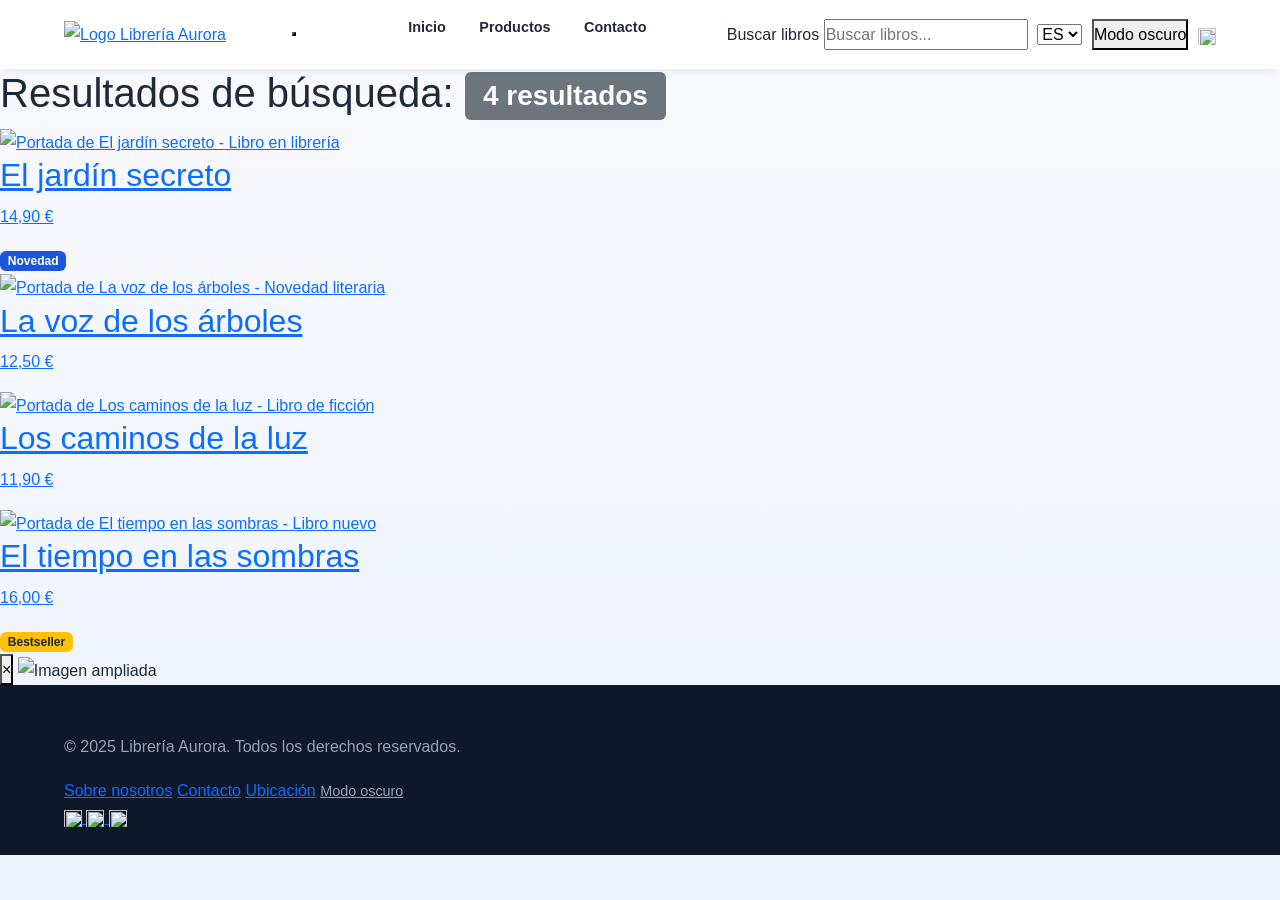
==== busqueda.html @ 9cc9b11a "Añadidos los archivos del sitio web" ====
<!DOCTYPE html>
<html lang="es">
<head>
  <meta charset="UTF-8" />
  <meta name="viewport" content="width=device-width, initial-scale=1.0" />
  <meta name="description" content="Resultados de búsqueda de libros en Librería Aurora. Encuentra novedades literarias y clásicos en Madrid." />
  <meta name="robots" content="index, follow" />
  <meta name="keywords" content="buscar libros, novedades literarias, librería Madrid, catálogo libros" />
  <title>Resultados de búsqueda - Librería Aurora</title>
  <link rel="canonical" href="https://libreriaaurora.es/busqueda.html" />
  <link rel="icon" type="image/svg+xml" href="img/favicon.svg" />

  <link rel="preconnect" href="https://fonts.googleapis.com" />
  <link rel="preconnect" href="https://fonts.gstatic.com" crossorigin />
  <link href="https://fonts.googleapis.com/css2?family=Poppins:wght@300;400;500;600;700&display=swap" rel="stylesheet" />

  <!-- Bootstrap 5 CSS (Tarea 1, Act 3) -->
  <link href="https://cdn.jsdelivr.net/npm/bootstrap@5.3.3/dist/css/bootstrap.min.css" rel="stylesheet" />

  <link rel="stylesheet" href="css/estilos.css" />
  <link rel="stylesheet" href="css/animaciones-logo.css" />
</head>
<body>
  <div id="ariaAnnouncer" aria-live="polite" aria-atomic="true" class="sr-only"></div>
  <a href="#main-content" class="skip-link">Saltar al contenido principal</a>

  <!-- Header -->
  <header class="site-header" role="banner">
    <div class="container header-content">
      <a href="index.html" aria-label="Librería Aurora - Inicio">
        <img src="img/logo_claro.svg" alt="Logo Librería Aurora" class="logo" />
      </a>
      <!-- Botón hamburguesa móvil (Act 5) -->
      <button id="menuToggle" class="menu-toggle" type="button" aria-label="Abrir menú de navegación" aria-expanded="false" aria-controls="mainNav">
        <span class="hamburger-line"></span>
        <span class="hamburger-line"></span>
        <span class="hamburger-line"></span>
      </button>
      <nav id="mainNav" class="main-nav" role="navigation" aria-label="Navegación principal">
        <ul>
          <li><a href="index.html">Inicio</a></li>
          <li><a href="producto.html">Productos</a></li>
          <li><a href="contacto.html">Contacto</a></li>
        </ul>
      </nav>
      <div class="header-actions">
        <form action="busqueda.html" method="get" class="buscador" role="search" aria-label="Buscar libros">
          <label for="searchInput" class="sr-only">Buscar libros</label>
          <input id="searchInput" type="search" name="q" placeholder="Buscar libros..." aria-label="Buscar libros" />
        </form>
        <select aria-label="Seleccionar idioma">
          <option value="es" selected>ES</option>
          <option value="en">EN</option>
        </select>
        <button id="themeToggle" class="theme-toggle" type="button" aria-label="Cambiar tema claro/oscuro">Modo oscuro</button>
        <a href="carrito.html" class="cart-btn" aria-label="Ir al carrito de compras">
          <img src="img/carrito.svg" alt="" width="18" height="18" aria-hidden="true" />
        </a>
      </div>
    </div>
  </header>

  <!-- Contenido principal -->
  <main id="main-content" role="main" class="busqueda">
    <h1>Resultados de búsqueda: <span class="badge bg-secondary" style="font-size: 0.7em; vertical-align: middle;">4 resultados</span></h1>

    <!-- Flexbox para las tarjetas (Tarea 1, Act 2 - 2 resultados por fila en sobremesa, 1 en móvil) -->
    <div class="resultados stagger-fade" role="list" aria-label="Lista de libros encontrados">
      <article class="tarjeta scroll-animate" role="listitem">
        <a href="producto.html" aria-label="Ver ficha de El jardín secreto">
          <img src="https://editorialverbum.es/wp-content/uploads/2020/12/El-jardin-secreto.jpg"
               alt="Portada de El jardín secreto - Libro en librería"
               data-lightbox="https://editorialverbum.es/wp-content/uploads/2020/12/El-jardin-secreto.jpg"
               loading="lazy" width="300" height="430" />
          <h2>El jardín secreto</h2>
          <p>14,90 &euro;</p>
          <!-- Bootstrap badge (Tarea 1, Act 3) -->
          <span class="badge" style="background-color: var(--primary); font-size: 0.75rem;">Novedad</span>
        </a>
      </article>

      <article class="tarjeta scroll-animate" role="listitem">
        <a href="producto.html" aria-label="Ver ficha de La voz de los árboles">
          <img src="https://www.udllibros.com/imagenes/9788418/978841853807.JPG?version=79557"
               alt="Portada de La voz de los árboles - Novedad literaria"
               data-lightbox="https://www.udllibros.com/imagenes/9788418/978841853807.JPG?version=79557"
               loading="lazy" width="300" height="430" />
          <h2>La voz de los árboles</h2>
          <p>12,50 &euro;</p>
        </a>
      </article>

      <article class="tarjeta scroll-animate" role="listitem">
        <a href="producto.html" aria-label="Ver ficha de Los caminos de la luz">
          <img src="https://m.media-amazon.com/images/S/compressed.photo.goodreads.com/books/1683896858i/153231338.jpg"
               alt="Portada de Los caminos de la luz - Libro de ficción"
               data-lightbox="https://m.media-amazon.com/images/S/compressed.photo.goodreads.com/books/1683896858i/153231338.jpg"
               loading="lazy" width="300" height="430" />
          <h2>Los caminos de la luz</h2>
          <p>11,90 &euro;</p>
        </a>
      </article>

      <article class="tarjeta scroll-animate" role="listitem">
        <a href="producto.html" aria-label="Ver ficha de El tiempo en las sombras">
          <img src="https://cdn.shopify.com/s/files/1/1161/3498/files/9781702264211.jpg?v=1703730470&width=1200&crop=center"
               alt="Portada de El tiempo en las sombras - Libro nuevo"
               data-lightbox="https://cdn.shopify.com/s/files/1/1161/3498/files/9781702264211.jpg?v=1703730470&width=1200&crop=center"
               loading="lazy" width="300" height="430" />
          <h2>El tiempo en las sombras</h2>
          <p>16,00 &euro;</p>
          <span class="badge bg-warning text-dark" style="font-size: 0.75rem;">Bestseller</span>
        </a>
      </article>
    </div>
  </main>

  <!-- Lightbox Modal + Focus trap (Act 5) -->
  <div id="lightbox" class="lightbox-overlay" role="dialog" aria-modal="true" aria-label="Visor de imagen ampliada">
    <button class="lightbox-close" aria-label="Cerrar visor de imagen">&times;</button>
    <img src="" alt="Imagen ampliada" tabindex="0" />
  </div>

  <!-- Footer -->
  <footer class="site-footer" role="contentinfo">
    <div class="container footer-content">
      <p>&copy; 2025 Librería Aurora. Todos los derechos reservados.</p>
      <nav class="footer-links" aria-label="Enlaces del pie de página">
        <a href="informacion.html">Sobre nosotros</a>
        <a href="contacto.html">Contacto</a>
        <a href="informacion.html#mapa">Ubicación</a>
        <button id="themeToggleFooter" class="theme-toggle" type="button" style="background:none;border:none;cursor:pointer;font-family:var(--font-main);color:var(--text-color);text-decoration:underline;font-size:0.9rem;">Modo oscuro</button>
      </nav>
      <div class="socials" aria-label="Redes sociales">
        <a href="https://facebook.com" target="_blank" rel="noopener noreferrer" aria-label="Facebook de Librería Aurora">
          <img src="img/facebook.svg" alt="" width="18" height="18" aria-hidden="true" />
        </a>
        <a href="https://instagram.com" target="_blank" rel="noopener noreferrer" aria-label="Instagram de Librería Aurora">
          <img src="img/instagram.svg" alt="" width="18" height="18" aria-hidden="true" />
        </a>
        <a href="https://twitter.com" target="_blank" rel="noopener noreferrer" aria-label="X (Twitter) de Librería Aurora">
          <img src="img/twitter.svg" alt="" width="18" height="18" aria-hidden="true" />
        </a>
      </div>
    </div>
  </footer>

  <script src="js/main.js"></script>
</body>
</html>
---- css/estilos.css ----
/* =============================================
   LicenciaPro - css/estilos.css
   ============================================= */
:root {
  --primary:    #1a56db;
  --primary-dk: #1239a5;
  --secondary:  #4a90d9;
  --accent:     #f0f5ff;
  --success:    #0e9f6e;
  --text:       #1f2937;
  --muted:      #6b7280;
  --white:      #ffffff;
  --border:     #e2e8f0;
  --max-w:      1200px;
  --sp:         1.5rem;
  --font:       'Segoe UI', Arial, sans-serif;
  --radius:     10px;
}
*, *::before, *::after { margin:0; padding:0; box-sizing:border-box; }
body { font-family:var(--font); color:var(--text); line-height:1.7; background:linear-gradient(to bottom,#f8faff,#eef2fb) fixed; }
/* Skip link */
.skip-link { position:absolute; left:-9999px; top:0; background:var(--primary); color:#fff; padding:.5rem 1.2rem; border-radius:0 0 8px 0; font-weight:700; z-index:9999; text-decoration:none; }
.skip-link:focus { left:0; }
/* Container */
.container { max-width:var(--max-w); margin:0 auto; padding:0 var(--sp); }
/* ── Header ── */
.site-header { background:var(--white); padding:.8rem 0; box-shadow:0 2px 10px rgba(26,86,219,.10); position:sticky; top:0; z-index:100; }
.header-content { display:flex; justify-content:space-between; align-items:center; flex-wrap:wrap; gap:.8rem; }
.logo-area { display:flex; align-items:center; gap:.6rem; text-decoration:none; }
.logo-icon { width:42px; height:42px; background:var(--primary); border-radius:10px; display:flex; align-items:center; justify-content:center; color:#fff; font-size:1.4rem; font-weight:900; }
.logo-text { font-size:1.35rem; font-weight:800; color:var(--primary); letter-spacing:-.5px; }
.logo-text span { color:var(--text); }
.main-nav ul { list-style:none; display:flex; gap:.3rem; }
.main-nav a { text-decoration:none; color:var(--text); font-weight:600; font-size:.9rem; padding:.45rem .9rem; border-radius:6px; transition:background .2s,color .2s; }
.main-nav a:hover, .main-nav a[aria-current="page"] { background:var(--accent); color:var(--primary); }
.main-nav a[aria-current="page"] { font-weight:700; }
.header-actions { display:flex; align-items:center; gap:.6rem; }
.btn-header { background:var(--primary); color:#fff; border:none; padding:.5rem 1.1rem; border-radius:6px; cursor:pointer; font-weight:600; font-size:.85rem; text-decoration:none; transition:background .2s; display:inline-block; }
.btn-header:hover { background:var(--primary-dk); }
/* ── Breadcrumb ── */
.breadcrumb { background:#f0f4ff; padding:.55rem 0; font-size:.82rem; border-bottom:1px solid var(--border); }
.breadcrumb ol { list-style:none; display:flex; gap:.4rem; align-items:center; flex-wrap:wrap; }
.breadcrumb li+li::before { content:"›"; color:var(--muted); margin-right:.4rem; }
.breadcrumb a { color:var(--primary); text-decoration:none; }
.breadcrumb a:hover { text-decoration:underline; }
.breadcrumb [aria-current] { color:var(--muted); }
/* ── Hero ── */
.hero { background:linear-gradient(135deg,#0f2b7a 0%,#1a56db 60%,#4a90d9 100%); color:#fff; padding:5rem 1.5rem 4rem; text-align:center; position:relative; overflow:hidden; }
.hero-content { position:relative; max-width:750px; margin:0 auto; }
.hero-badge { display:inline-block; background:rgba(255,255,255,.15); border:1px solid rgba(255,255,255,.3); border-radius:20px; padding:.3rem 1rem; font-size:.8rem; font-weight:600; margin-bottom:1.2rem; letter-spacing:.5px; }
.hero h1 { font-size:clamp(2rem,4.5vw,3.2rem); font-weight:800; line-height:1.2; margin-bottom:1.2rem; }
.hero p  { font-size:clamp(1rem,2vw,1.2rem); opacity:.88; margin-bottom:2rem; max-width:600px; margin-inline:auto; }
.hero-btns { display:flex; gap:1rem; justify-content:center; flex-wrap:wrap; }
.btn-cta { background:var(--white); color:var(--primary); padding:.85rem 2rem; border-radius:8px; text-decoration:none; font-weight:700; font-size:.95rem; transition:all .2s; display:inline-block; }
.btn-cta:hover { background:#e8eeff; transform:translateY(-2px); }
.btn-cta-outline { background:transparent; border:2px solid rgba(255,255,255,.6); color:#fff; padding:.85rem 2rem; border-radius:8px; text-decoration:none; font-weight:600; font-size:.95rem; transition:all .2s; display:inline-block; }
.btn-cta-outline:hover { border-color:#fff; background:rgba(255,255,255,.1); }
/* ── Logos strip ── */
.logos-strip { background:var(--white); padding:1.8rem 0; border-bottom:1px solid var(--border); }
.logos-strip .container { display:flex; align-items:center; gap:2.5rem; flex-wrap:wrap; justify-content:center; }
.strip-label { font-size:.8rem; color:var(--muted); font-weight:600; text-transform:uppercase; letter-spacing:1px; }
.vendor-logo { font-weight:800; font-size:1rem; color:#9ca3af; }
/* ── Section ── */
.section { padding:4rem 1rem; }
.section-alt { background:var(--white); }
.section-header { text-align:center; margin-bottom:2.5rem; }
.section-header .tag { display:inline-block; color:var(--primary); font-weight:700; font-size:.8rem; text-transform:uppercase; letter-spacing:1px; margin-bottom:.5rem; }
.section-header h2 { font-size:clamp(1.5rem,3vw,2.2rem); font-weight:800; margin-bottom:.5rem; }
.section-header p  { color:var(--muted); max-width:540px; margin:0 auto; }
/* ── Software cards ── */
.software-grid { display:grid; grid-template-columns:repeat(auto-fit,minmax(260px,1fr)); gap:1.5rem; }
.software-card { background:var(--white); border-radius:var(--radius); border:1px solid var(--border); overflow:hidden; transition:transform .25s,box-shadow .25s; text-decoration:none; color:inherit; display:block; }
.software-card:hover { transform:translateY(-5px); box-shadow:0 8px 24px rgba(26,86,219,.12); border-color:var(--secondary); }
.software-card .card-img { width:100%; height:140px; object-fit:cover; display:block; }
.software-card .card-body { padding:1.2rem; }
.card-vendor-logo { width:46px; height:46px; border-radius:9px; display:flex; align-items:center; justify-content:center; font-weight:900; font-size:1.1rem; color:#fff; margin-bottom:.8rem; }
.software-card h3 { font-size:1rem; font-weight:700; margin-bottom:.35rem; }
.software-card p  { font-size:.87rem; color:var(--muted); margin-bottom:.8rem; }
.card-savings { display:inline-block; background:#ecfdf5; color:var(--success); font-size:.78rem; font-weight:700; padding:.2rem .7rem; border-radius:20px; }
/* ── Highlight ── */
.highlight { background:linear-gradient(90deg,var(--primary-dk),var(--primary)); color:#fff; text-align:center; padding:2rem 1rem; font-size:clamp(1rem,2vw,1.2rem); font-weight:500; }
.highlight a { color:#fff; font-weight:700; }
/* ── Beneficios ── */
.beneficios-grid { display:grid; grid-template-columns:repeat(auto-fit,minmax(220px,1fr)); gap:1.5rem; }
.beneficio { background:var(--white); border-radius:var(--radius); border:1px solid var(--border); padding:1.5rem; text-align:center; }
.beneficio img { font-size: 2.2rem; margin-bottom: 0.8rem; display: block; width: 50px; height: auto; margin: 0 auto; }
.beneficio h3 { font-size:1rem; font-weight:700; margin-bottom:.4rem; }
.beneficio p  { font-size:.88rem; color:var(--muted); }
/* ── Empresa ── */
.empresa-intro { display:grid; grid-template-columns:1fr 1fr; gap:3rem; align-items:center; padding:3rem 0; }
.empresa-img   { width:100%; height:300px; object-fit:cover; border-radius:var(--radius); box-shadow:0 8px 30px rgba(0,0,0,.12); }
.empresa-intro h2  { font-size:1.7rem; font-weight:800; margin-bottom:1rem; color:var(--primary); }
.empresa-intro p   { color:var(--muted); margin-bottom:.8rem; }
.tag-inline { color:var(--primary); font-weight:700; font-size:.8rem; text-transform:uppercase; letter-spacing:1px; display:block; margin-bottom:.4rem; }
/* Stats */
.stats-grid { display:grid; grid-template-columns:repeat(auto-fit,minmax(160px,1fr)); gap:1.5rem; background:var(--accent); padding:3rem 1.5rem; border-radius:var(--radius); margin:2rem 0; }
.stat { text-align:center; }
.stat .num { font-size:2.2rem; font-weight:900; color:var(--primary); }
.stat .lbl { font-size:.88rem; color:var(--muted); font-weight:600; }
/* Equipo */
.equipo-grid { display:grid; grid-template-columns:repeat(auto-fit,minmax(200px,1fr)); gap:1.5rem; }
.equipo-card { background:var(--white); border-radius:var(--radius); border:1px solid var(--border); padding:1.5rem; text-align:center; }
.equipo-card img  { width:72px; height:72px; border-radius:50%; object-fit:cover; margin:0 auto .8rem; display:block; border:3px solid var(--accent); }
.equipo-card h3   { font-weight:700; margin-bottom:.2rem; }
.equipo-card .rol { font-size:.78rem; color:var(--primary); font-weight:600; margin-bottom:.3rem; }
.equipo-card p    { font-size:.85rem; color:var(--muted); }
/* Partners */
.partners-logos { display:flex; flex-wrap:wrap; justify-content:center; gap:1.5rem; margin-top:1.5rem; }
.partner-badge { background:var(--white); border:1.5px solid var(--border); border-radius:10px; padding:.7rem 1.5rem; font-weight:800; font-size:.95rem; color:var(--muted); transition:all .2s; }
.partner-badge:hover { border-color:var(--primary); color:var(--primary); }
/* ── Page hero ── */
.page-hero { background:linear-gradient(135deg,#0f2b7a,#1a56db); color:#fff; padding:3.5rem 1.5rem; text-align:center; }
.page-hero h1 { font-size:clamp(1.8rem,3.5vw,2.6rem); font-weight:800; margin-bottom:.5rem; }
.page-hero p  { opacity:.85; font-size:1.05rem; max-width:560px; margin:.5rem auto 0; }
.page-banner  { width:100%; height:220px; object-fit:cover; display:block; }
/* ── Vendor hero ── */
.vendor-hero { color:#fff; padding:3.5rem 1.5rem; text-align:center; }
.vendor-name { font-size:.85rem; font-weight:600; opacity:.8; margin-bottom:.4rem; }
.vendor-hero h1 { font-size:clamp(1.8rem,3.5vw,2.6rem); font-weight:800; margin:.5rem 0; }
.vendor-hero p  { opacity:.85; max-width:580px; margin:.5rem auto 1.5rem; }
.vendor-img     { width:100%; max-height:280px; object-fit:cover; display:block; }
/* ── Licencias ── */
.licencias-grid { display:grid; grid-template-columns:repeat(auto-fit,minmax(280px,1fr)); gap:1.5rem; }
.licencia-card  { background:var(--white); border-radius:var(--radius); border:1px solid var(--border); overflow:hidden; transition:box-shadow .25s; }
.licencia-card:hover { box-shadow:0 8px 24px rgba(26,86,219,.12); }
.licencia-card-header { padding:1.2rem 1.5rem; color:#fff; font-weight:700; font-size:1.05rem; }
.licencia-card-body   { padding:1.5rem; }
.licencia-card-body ul { list-style:none; margin-bottom:1.2rem; }
.licencia-card-body li { font-size:.88rem; color:var(--muted); padding:.2rem 0; }
.licencia-card-body li::before { content:'✓ '; color:var(--success); font-weight:700; }
.precio-bloque  { display:flex; align-items:baseline; gap:.5rem; margin-bottom:.3rem; }
.precio-nuestro { font-size:1.6rem; font-weight:900; color:var(--primary); }
.precio-oficial { font-size:.9rem; color:var(--muted); text-decoration:line-through; }
.ahorro-badge   { font-size:.78rem; font-weight:700; color:var(--success); background:#ecfdf5; padding:.15rem .5rem; border-radius:12px; }
.precio-periodo { font-size:.8rem; color:var(--muted); }
.btn-licencia   { display:block; text-align:center; background:var(--primary); color:#fff; padding:.75rem; border-radius:8px; text-decoration:none; font-weight:700; font-size:.9rem; margin-top:1rem; transition:background .2s; }
.btn-licencia:hover { background:var(--primary-dk); }
/* ── Testimonios ── */
.testimonios-grid { display:grid; grid-template-columns:repeat(auto-fit,minmax(260px,1fr)); gap:1.5rem; }
.testimonio { background:var(--white); border-radius:var(--radius); padding:1.5rem; border-left:4px solid var(--primary); }
.testimonio blockquote { font-style:italic; color:var(--muted); font-size:.92rem; margin-bottom:1rem; }
.testimonio cite { font-weight:700; font-size:.85rem; }
/* ── Contacto ── */
.contacto-grid { display:grid; grid-template-columns:1fr 1.3fr; gap:3rem; align-items:start; padding:3rem 0; }
.contacto-info h2 { font-size:1.5rem; font-weight:800; margin-bottom:1rem; color:var(--primary); }
.contacto-info > p { color:var(--muted); margin-bottom:1.5rem; }
.dato { display:flex; align-items:flex-start; gap:.8rem; margin-bottom:1rem; }
.dato .icon { width:36px; height:36px; background:var(--accent); border-radius:8px; display:flex; align-items:center; justify-content:center; font-size:1rem; flex-shrink:0; }
.dato strong { display:block; font-size:.85rem; margin-bottom:.1rem; }
.dato span   { font-size:.9rem; color:var(--muted); }
.mapa-img { width:100%; height:200px; object-fit:cover; border-radius:var(--radius); box-shadow:0 2px 8px rgba(0,0,0,.15); margin-top:1.5rem; }
.form-card { background:var(--white); border-radius:var(--radius); border:1px solid var(--border); padding:2rem; box-shadow:0 4px 20px rgba(26,86,219,.07); }
.form-card h3 { font-size:1.2rem; font-weight:700; margin-bottom:1.2rem; }
.form-group { margin-bottom:1rem; }
.form-group label { display:block; font-size:.85rem; font-weight:600; margin-bottom:.3rem; }
.form-group input,.form-group select,.form-group textarea { width:100%; padding:.65rem .9rem; border:1.5px solid #d1d5db; border-radius:8px; font-family:var(--font); font-size:.9rem; transition:border-color .2s; background:#fff; }
.form-group input:focus,.form-group select:focus,.form-group textarea:focus { outline:none; border-color:var(--primary); box-shadow:0 0 0 3px rgba(26,86,219,.12); }
.form-group textarea { resize:vertical; min-height:110px; }
.btn-submit { width:100%; background:var(--primary); color:#fff; border:none; padding:.85rem; border-radius:8px; font-weight:700; font-size:1rem; cursor:pointer; transition:background .2s; }
.btn-submit:hover { background:var(--primary-dk); }
/* ── FAQ ── */
.faq-list { display:flex; flex-direction:column; gap:.8rem; }
.faq-item { background:var(--white); border:1px solid var(--border); border-radius:var(--radius); overflow:hidden; }
.faq-q    { padding:1rem 1.2rem; font-weight:700; font-size:.95rem; display:flex; justify-content:space-between; align-items:center; cursor:pointer; }
.faq-a    { padding:0 1.2rem 1rem; color:var(--muted); font-size:.9rem; line-height:1.6; }
/* ── Footer ── */
.site-footer { background:#0f172a; color:#94a3b8; padding:3rem 0 1.5rem; }
.footer-grid { display:grid; grid-template-columns:2fr 1fr 1fr 1fr; gap:2rem; margin-bottom:2.5rem; }
.footer-brand p { font-size:.85rem; margin-top:.6rem; line-height:1.6; }
.footer-col h4  { color:#fff; font-size:.9rem; font-weight:700; margin-bottom:1rem; }
.footer-col ul  { list-style:none; }
.footer-col li  { margin-bottom:.5rem; }
.footer-col a   { color:#94a3b8; text-decoration:none; font-size:.85rem; transition:color .2s; }
.footer-col a:hover { color:#fff; }
.footer-bottom { border-top:1px solid #1e293b; padding-top:1.5rem; display:flex; justify-content:space-between; align-items:center; font-size:.82rem; flex-wrap:wrap; gap:.5rem; }
/* ── Responsive ── */
@media (max-width:900px) { .footer-grid{grid-template-columns:1fr 1fr;} .empresa-intro{grid-template-columns:1fr;} .contacto-grid{grid-template-columns:1fr;} }
@media (max-width:600px) { .header-content{flex-direction:column;} .footer-grid{grid-template-columns:1fr;} .main-nav ul{flex-wrap:wrap;justify-content:center;} }
/* ── Dark mode ── */
@media (prefers-color-scheme:dark) {
  :root { --primary:#60a5fa; --primary-dk:#3b82f6; --accent:#1e2a45; --text:#e2e8f0; --muted:#94a3b8; --white:#1e293b; --border:#2d3748; }
  body { background:linear-gradient(to bottom,#0f172a,#1e293b); }
  .site-header { background:#1e293b; }
  .logos-strip { background:#1e293b; border-color:#2d3748; }
  .breadcrumb  { background:#1e293b; border-color:#2d3748; }
  .form-group input,.form-group select,.form-group textarea { background:#0f172a; color:var(--text); border-color:#374151; }
}
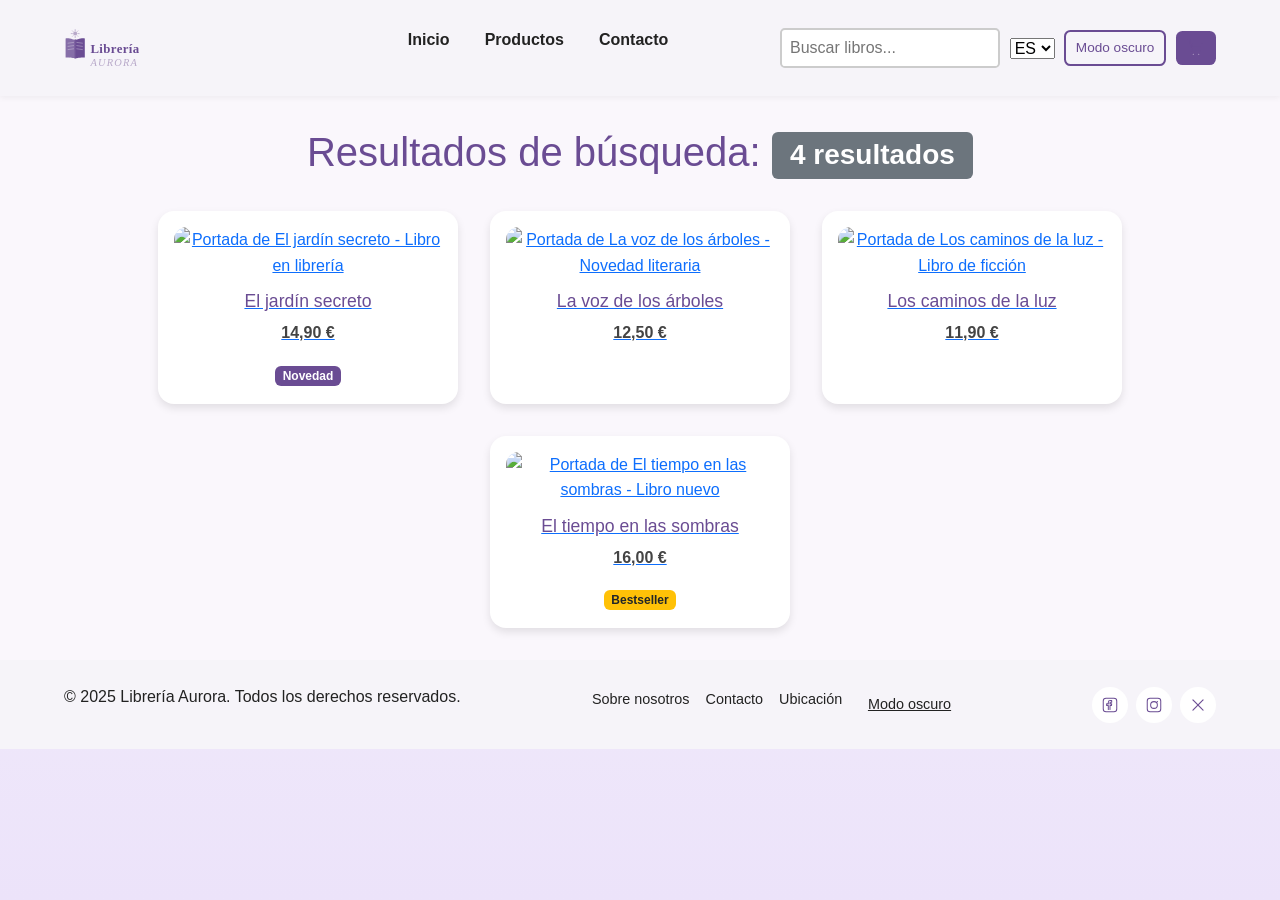
==== commit 0d8b2538: "Correcciones" ====
--- a/busqueda.html
+++ b/busqueda.html
@@ -14,7 +14,7 @@
   <link rel="preconnect" href="https://fonts.gstatic.com" crossorigin />
   <link href="https://fonts.googleapis.com/css2?family=Poppins:wght@300;400;500;600;700&display=swap" rel="stylesheet" />
 
-  <!-- Bootstrap 5 CSS (Tarea 1, Act 3) -->
+  <!-- Bootstrap 5 CSS -->
   <link href="https://cdn.jsdelivr.net/npm/bootstrap@5.3.3/dist/css/bootstrap.min.css" rel="stylesheet" />
 
   <link rel="stylesheet" href="css/estilos.css" />
@@ -30,7 +30,7 @@
       <a href="index.html" aria-label="Librería Aurora - Inicio">
         <img src="img/logo_claro.svg" alt="Logo Librería Aurora" class="logo" />
       </a>
-      <!-- Botón hamburguesa móvil (Act 5) -->
+      <!-- Botón hamburguesa móvil -->
       <button id="menuToggle" class="menu-toggle" type="button" aria-label="Abrir menú de navegación" aria-expanded="false" aria-controls="mainNav">
         <span class="hamburger-line"></span>
         <span class="hamburger-line"></span>
@@ -64,7 +64,7 @@
   <main id="main-content" role="main" class="busqueda">
     <h1>Resultados de búsqueda: <span class="badge bg-secondary" style="font-size: 0.7em; vertical-align: middle;">4 resultados</span></h1>
 
-    <!-- Flexbox para las tarjetas (Tarea 1, Act 2 - 2 resultados por fila en sobremesa, 1 en móvil) -->
+    <!-- Flexbox para las tarjetas (2 resultados por fila en sobremesa, 1 en móvil) -->
     <div class="resultados stagger-fade" role="list" aria-label="Lista de libros encontrados">
       <article class="tarjeta scroll-animate" role="listitem">
         <a href="producto.html" aria-label="Ver ficha de El jardín secreto">
@@ -74,7 +74,7 @@
                loading="lazy" width="300" height="430" />
           <h2>El jardín secreto</h2>
           <p>14,90 &euro;</p>
-          <!-- Bootstrap badge (Tarea 1, Act 3) -->
+          <!-- Bootstrap badge -->
           <span class="badge" style="background-color: var(--primary); font-size: 0.75rem;">Novedad</span>
         </a>
       </article>
@@ -115,7 +115,7 @@
     </div>
   </main>
 
-  <!-- Lightbox Modal + Focus trap (Act 5) -->
+  <!-- Lightbox modal + Focus trap-->
   <div id="lightbox" class="lightbox-overlay" role="dialog" aria-modal="true" aria-label="Visor de imagen ampliada">
     <button class="lightbox-close" aria-label="Cerrar visor de imagen">&times;</button>
     <img src="" alt="Imagen ampliada" tabindex="0" />
@@ -147,4 +147,4 @@
 
   <script src="js/main.js"></script>
 </body>
-</html>
+</html>
--- a/css/estilos.css
+++ b/css/estilos.css
@@ -1,187 +1,1585 @@
-/* =============================================
-   LicenciaPro - css/estilos.css
-   ============================================= */
+/* ============================================
+   Librería Aurora - Hoja de Estilos Principal
+   ============================================ */
+
+/* --- Variables CSS --- */
 :root {
-  --primary:    #1a56db;
-  --primary-dk: #1239a5;
-  --secondary:  #4a90d9;
-  --accent:     #f0f5ff;
-  --success:    #0e9f6e;
-  --text:       #1f2937;
-  --muted:      #6b7280;
-  --white:      #ffffff;
-  --border:     #e2e8f0;
-  --max-w:      1200px;
-  --sp:         1.5rem;
-  --font:       'Segoe UI', Arial, sans-serif;
-  --radius:     10px;
-}
-*, *::before, *::after { margin:0; padding:0; box-sizing:border-box; }
-body { font-family:var(--font); color:var(--text); line-height:1.7; background:linear-gradient(to bottom,#f8faff,#eef2fb) fixed; }
-/* Skip link */
-.skip-link { position:absolute; left:-9999px; top:0; background:var(--primary); color:#fff; padding:.5rem 1.2rem; border-radius:0 0 8px 0; font-weight:700; z-index:9999; text-decoration:none; }
-.skip-link:focus { left:0; }
-/* Container */
-.container { max-width:var(--max-w); margin:0 auto; padding:0 var(--sp); }
-/* ── Header ── */
-.site-header { background:var(--white); padding:.8rem 0; box-shadow:0 2px 10px rgba(26,86,219,.10); position:sticky; top:0; z-index:100; }
-.header-content { display:flex; justify-content:space-between; align-items:center; flex-wrap:wrap; gap:.8rem; }
-.logo-area { display:flex; align-items:center; gap:.6rem; text-decoration:none; }
-.logo-icon { width:42px; height:42px; background:var(--primary); border-radius:10px; display:flex; align-items:center; justify-content:center; color:#fff; font-size:1.4rem; font-weight:900; }
-.logo-text { font-size:1.35rem; font-weight:800; color:var(--primary); letter-spacing:-.5px; }
-.logo-text span { color:var(--text); }
-.main-nav ul { list-style:none; display:flex; gap:.3rem; }
-.main-nav a { text-decoration:none; color:var(--text); font-weight:600; font-size:.9rem; padding:.45rem .9rem; border-radius:6px; transition:background .2s,color .2s; }
-.main-nav a:hover, .main-nav a[aria-current="page"] { background:var(--accent); color:var(--primary); }
-.main-nav a[aria-current="page"] { font-weight:700; }
-.header-actions { display:flex; align-items:center; gap:.6rem; }
-.btn-header { background:var(--primary); color:#fff; border:none; padding:.5rem 1.1rem; border-radius:6px; cursor:pointer; font-weight:600; font-size:.85rem; text-decoration:none; transition:background .2s; display:inline-block; }
-.btn-header:hover { background:var(--primary-dk); }
-/* ── Breadcrumb ── */
-.breadcrumb { background:#f0f4ff; padding:.55rem 0; font-size:.82rem; border-bottom:1px solid var(--border); }
-.breadcrumb ol { list-style:none; display:flex; gap:.4rem; align-items:center; flex-wrap:wrap; }
-.breadcrumb li+li::before { content:"›"; color:var(--muted); margin-right:.4rem; }
-.breadcrumb a { color:var(--primary); text-decoration:none; }
-.breadcrumb a:hover { text-decoration:underline; }
-.breadcrumb [aria-current] { color:var(--muted); }
-/* ── Hero ── */
-.hero { background:linear-gradient(135deg,#0f2b7a 0%,#1a56db 60%,#4a90d9 100%); color:#fff; padding:5rem 1.5rem 4rem; text-align:center; position:relative; overflow:hidden; }
-.hero-content { position:relative; max-width:750px; margin:0 auto; }
-.hero-badge { display:inline-block; background:rgba(255,255,255,.15); border:1px solid rgba(255,255,255,.3); border-radius:20px; padding:.3rem 1rem; font-size:.8rem; font-weight:600; margin-bottom:1.2rem; letter-spacing:.5px; }
-.hero h1 { font-size:clamp(2rem,4.5vw,3.2rem); font-weight:800; line-height:1.2; margin-bottom:1.2rem; }
-.hero p  { font-size:clamp(1rem,2vw,1.2rem); opacity:.88; margin-bottom:2rem; max-width:600px; margin-inline:auto; }
-.hero-btns { display:flex; gap:1rem; justify-content:center; flex-wrap:wrap; }
-.btn-cta { background:var(--white); color:var(--primary); padding:.85rem 2rem; border-radius:8px; text-decoration:none; font-weight:700; font-size:.95rem; transition:all .2s; display:inline-block; }
-.btn-cta:hover { background:#e8eeff; transform:translateY(-2px); }
-.btn-cta-outline { background:transparent; border:2px solid rgba(255,255,255,.6); color:#fff; padding:.85rem 2rem; border-radius:8px; text-decoration:none; font-weight:600; font-size:.95rem; transition:all .2s; display:inline-block; }
-.btn-cta-outline:hover { border-color:#fff; background:rgba(255,255,255,.1); }
-/* ── Logos strip ── */
-.logos-strip { background:var(--white); padding:1.8rem 0; border-bottom:1px solid var(--border); }
-.logos-strip .container { display:flex; align-items:center; gap:2.5rem; flex-wrap:wrap; justify-content:center; }
-.strip-label { font-size:.8rem; color:var(--muted); font-weight:600; text-transform:uppercase; letter-spacing:1px; }
-.vendor-logo { font-weight:800; font-size:1rem; color:#9ca3af; }
-/* ── Section ── */
-.section { padding:4rem 1rem; }
-.section-alt { background:var(--white); }
-.section-header { text-align:center; margin-bottom:2.5rem; }
-.section-header .tag { display:inline-block; color:var(--primary); font-weight:700; font-size:.8rem; text-transform:uppercase; letter-spacing:1px; margin-bottom:.5rem; }
-.section-header h2 { font-size:clamp(1.5rem,3vw,2.2rem); font-weight:800; margin-bottom:.5rem; }
-.section-header p  { color:var(--muted); max-width:540px; margin:0 auto; }
-/* ── Software cards ── */
-.software-grid { display:grid; grid-template-columns:repeat(auto-fit,minmax(260px,1fr)); gap:1.5rem; }
-.software-card { background:var(--white); border-radius:var(--radius); border:1px solid var(--border); overflow:hidden; transition:transform .25s,box-shadow .25s; text-decoration:none; color:inherit; display:block; }
-.software-card:hover { transform:translateY(-5px); box-shadow:0 8px 24px rgba(26,86,219,.12); border-color:var(--secondary); }
-.software-card .card-img { width:100%; height:140px; object-fit:cover; display:block; }
-.software-card .card-body { padding:1.2rem; }
-.card-vendor-logo { width:46px; height:46px; border-radius:9px; display:flex; align-items:center; justify-content:center; font-weight:900; font-size:1.1rem; color:#fff; margin-bottom:.8rem; }
-.software-card h3 { font-size:1rem; font-weight:700; margin-bottom:.35rem; }
-.software-card p  { font-size:.87rem; color:var(--muted); margin-bottom:.8rem; }
-.card-savings { display:inline-block; background:#ecfdf5; color:var(--success); font-size:.78rem; font-weight:700; padding:.2rem .7rem; border-radius:20px; }
-/* ── Highlight ── */
-.highlight { background:linear-gradient(90deg,var(--primary-dk),var(--primary)); color:#fff; text-align:center; padding:2rem 1rem; font-size:clamp(1rem,2vw,1.2rem); font-weight:500; }
-.highlight a { color:#fff; font-weight:700; }
-/* ── Beneficios ── */
-.beneficios-grid { display:grid; grid-template-columns:repeat(auto-fit,minmax(220px,1fr)); gap:1.5rem; }
-.beneficio { background:var(--white); border-radius:var(--radius); border:1px solid var(--border); padding:1.5rem; text-align:center; }
-.beneficio img { font-size: 2.2rem; margin-bottom: 0.8rem; display: block; width: 50px; height: auto; margin: 0 auto; }
-.beneficio h3 { font-size:1rem; font-weight:700; margin-bottom:.4rem; }
-.beneficio p  { font-size:.88rem; color:var(--muted); }
-/* ── Empresa ── */
-.empresa-intro { display:grid; grid-template-columns:1fr 1fr; gap:3rem; align-items:center; padding:3rem 0; }
-.empresa-img   { width:100%; height:300px; object-fit:cover; border-radius:var(--radius); box-shadow:0 8px 30px rgba(0,0,0,.12); }
-.empresa-intro h2  { font-size:1.7rem; font-weight:800; margin-bottom:1rem; color:var(--primary); }
-.empresa-intro p   { color:var(--muted); margin-bottom:.8rem; }
-.tag-inline { color:var(--primary); font-weight:700; font-size:.8rem; text-transform:uppercase; letter-spacing:1px; display:block; margin-bottom:.4rem; }
-/* Stats */
-.stats-grid { display:grid; grid-template-columns:repeat(auto-fit,minmax(160px,1fr)); gap:1.5rem; background:var(--accent); padding:3rem 1.5rem; border-radius:var(--radius); margin:2rem 0; }
-.stat { text-align:center; }
-.stat .num { font-size:2.2rem; font-weight:900; color:var(--primary); }
-.stat .lbl { font-size:.88rem; color:var(--muted); font-weight:600; }
-/* Equipo */
-.equipo-grid { display:grid; grid-template-columns:repeat(auto-fit,minmax(200px,1fr)); gap:1.5rem; }
-.equipo-card { background:var(--white); border-radius:var(--radius); border:1px solid var(--border); padding:1.5rem; text-align:center; }
-.equipo-card img  { width:72px; height:72px; border-radius:50%; object-fit:cover; margin:0 auto .8rem; display:block; border:3px solid var(--accent); }
-.equipo-card h3   { font-weight:700; margin-bottom:.2rem; }
-.equipo-card .rol { font-size:.78rem; color:var(--primary); font-weight:600; margin-bottom:.3rem; }
-.equipo-card p    { font-size:.85rem; color:var(--muted); }
-/* Partners */
-.partners-logos { display:flex; flex-wrap:wrap; justify-content:center; gap:1.5rem; margin-top:1.5rem; }
-.partner-badge { background:var(--white); border:1.5px solid var(--border); border-radius:10px; padding:.7rem 1.5rem; font-weight:800; font-size:.95rem; color:var(--muted); transition:all .2s; }
-.partner-badge:hover { border-color:var(--primary); color:var(--primary); }
-/* ── Page hero ── */
-.page-hero { background:linear-gradient(135deg,#0f2b7a,#1a56db); color:#fff; padding:3.5rem 1.5rem; text-align:center; }
-.page-hero h1 { font-size:clamp(1.8rem,3.5vw,2.6rem); font-weight:800; margin-bottom:.5rem; }
-.page-hero p  { opacity:.85; font-size:1.05rem; max-width:560px; margin:.5rem auto 0; }
-.page-banner  { width:100%; height:220px; object-fit:cover; display:block; }
-/* ── Vendor hero ── */
-.vendor-hero { color:#fff; padding:3.5rem 1.5rem; text-align:center; }
-.vendor-name { font-size:.85rem; font-weight:600; opacity:.8; margin-bottom:.4rem; }
-.vendor-hero h1 { font-size:clamp(1.8rem,3.5vw,2.6rem); font-weight:800; margin:.5rem 0; }
-.vendor-hero p  { opacity:.85; max-width:580px; margin:.5rem auto 1.5rem; }
-.vendor-img     { width:100%; max-height:280px; object-fit:cover; display:block; }
-/* ── Licencias ── */
-.licencias-grid { display:grid; grid-template-columns:repeat(auto-fit,minmax(280px,1fr)); gap:1.5rem; }
-.licencia-card  { background:var(--white); border-radius:var(--radius); border:1px solid var(--border); overflow:hidden; transition:box-shadow .25s; }
-.licencia-card:hover { box-shadow:0 8px 24px rgba(26,86,219,.12); }
-.licencia-card-header { padding:1.2rem 1.5rem; color:#fff; font-weight:700; font-size:1.05rem; }
-.licencia-card-body   { padding:1.5rem; }
-.licencia-card-body ul { list-style:none; margin-bottom:1.2rem; }
-.licencia-card-body li { font-size:.88rem; color:var(--muted); padding:.2rem 0; }
-.licencia-card-body li::before { content:'✓ '; color:var(--success); font-weight:700; }
-.precio-bloque  { display:flex; align-items:baseline; gap:.5rem; margin-bottom:.3rem; }
-.precio-nuestro { font-size:1.6rem; font-weight:900; color:var(--primary); }
-.precio-oficial { font-size:.9rem; color:var(--muted); text-decoration:line-through; }
-.ahorro-badge   { font-size:.78rem; font-weight:700; color:var(--success); background:#ecfdf5; padding:.15rem .5rem; border-radius:12px; }
-.precio-periodo { font-size:.8rem; color:var(--muted); }
-.btn-licencia   { display:block; text-align:center; background:var(--primary); color:#fff; padding:.75rem; border-radius:8px; text-decoration:none; font-weight:700; font-size:.9rem; margin-top:1rem; transition:background .2s; }
-.btn-licencia:hover { background:var(--primary-dk); }
-/* ── Testimonios ── */
-.testimonios-grid { display:grid; grid-template-columns:repeat(auto-fit,minmax(260px,1fr)); gap:1.5rem; }
-.testimonio { background:var(--white); border-radius:var(--radius); padding:1.5rem; border-left:4px solid var(--primary); }
-.testimonio blockquote { font-style:italic; color:var(--muted); font-size:.92rem; margin-bottom:1rem; }
-.testimonio cite { font-weight:700; font-size:.85rem; }
-/* ── Contacto ── */
-.contacto-grid { display:grid; grid-template-columns:1fr 1.3fr; gap:3rem; align-items:start; padding:3rem 0; }
-.contacto-info h2 { font-size:1.5rem; font-weight:800; margin-bottom:1rem; color:var(--primary); }
-.contacto-info > p { color:var(--muted); margin-bottom:1.5rem; }
-.dato { display:flex; align-items:flex-start; gap:.8rem; margin-bottom:1rem; }
-.dato .icon { width:36px; height:36px; background:var(--accent); border-radius:8px; display:flex; align-items:center; justify-content:center; font-size:1rem; flex-shrink:0; }
-.dato strong { display:block; font-size:.85rem; margin-bottom:.1rem; }
-.dato span   { font-size:.9rem; color:var(--muted); }
-.mapa-img { width:100%; height:200px; object-fit:cover; border-radius:var(--radius); box-shadow:0 2px 8px rgba(0,0,0,.15); margin-top:1.5rem; }
-.form-card { background:var(--white); border-radius:var(--radius); border:1px solid var(--border); padding:2rem; box-shadow:0 4px 20px rgba(26,86,219,.07); }
-.form-card h3 { font-size:1.2rem; font-weight:700; margin-bottom:1.2rem; }
-.form-group { margin-bottom:1rem; }
-.form-group label { display:block; font-size:.85rem; font-weight:600; margin-bottom:.3rem; }
-.form-group input,.form-group select,.form-group textarea { width:100%; padding:.65rem .9rem; border:1.5px solid #d1d5db; border-radius:8px; font-family:var(--font); font-size:.9rem; transition:border-color .2s; background:#fff; }
-.form-group input:focus,.form-group select:focus,.form-group textarea:focus { outline:none; border-color:var(--primary); box-shadow:0 0 0 3px rgba(26,86,219,.12); }
-.form-group textarea { resize:vertical; min-height:110px; }
-.btn-submit { width:100%; background:var(--primary); color:#fff; border:none; padding:.85rem; border-radius:8px; font-weight:700; font-size:1rem; cursor:pointer; transition:background .2s; }
-.btn-submit:hover { background:var(--primary-dk); }
-/* ── FAQ ── */
-.faq-list { display:flex; flex-direction:column; gap:.8rem; }
-.faq-item { background:var(--white); border:1px solid var(--border); border-radius:var(--radius); overflow:hidden; }
-.faq-q    { padding:1rem 1.2rem; font-weight:700; font-size:.95rem; display:flex; justify-content:space-between; align-items:center; cursor:pointer; }
-.faq-a    { padding:0 1.2rem 1rem; color:var(--muted); font-size:.9rem; line-height:1.6; }
-/* ── Footer ── */
-.site-footer { background:#0f172a; color:#94a3b8; padding:3rem 0 1.5rem; }
-.footer-grid { display:grid; grid-template-columns:2fr 1fr 1fr 1fr; gap:2rem; margin-bottom:2.5rem; }
-.footer-brand p { font-size:.85rem; margin-top:.6rem; line-height:1.6; }
-.footer-col h4  { color:#fff; font-size:.9rem; font-weight:700; margin-bottom:1rem; }
-.footer-col ul  { list-style:none; }
-.footer-col li  { margin-bottom:.5rem; }
-.footer-col a   { color:#94a3b8; text-decoration:none; font-size:.85rem; transition:color .2s; }
-.footer-col a:hover { color:#fff; }
-.footer-bottom { border-top:1px solid #1e293b; padding-top:1.5rem; display:flex; justify-content:space-between; align-items:center; font-size:.82rem; flex-wrap:wrap; gap:.5rem; }
-/* ── Responsive ── */
-@media (max-width:900px) { .footer-grid{grid-template-columns:1fr 1fr;} .empresa-intro{grid-template-columns:1fr;} .contacto-grid{grid-template-columns:1fr;} }
-@media (max-width:600px) { .header-content{flex-direction:column;} .footer-grid{grid-template-columns:1fr;} .main-nav ul{flex-wrap:wrap;justify-content:center;} }
-/* ── Dark mode ── */
-@media (prefers-color-scheme:dark) {
-  :root { --primary:#60a5fa; --primary-dk:#3b82f6; --accent:#1e2a45; --text:#e2e8f0; --muted:#94a3b8; --white:#1e293b; --border:#2d3748; }
-  body { background:linear-gradient(to bottom,#0f172a,#1e293b); }
-  .site-header { background:#1e293b; }
-  .logos-strip { background:#1e293b; border-color:#2d3748; }
-  .breadcrumb  { background:#1e293b; border-color:#2d3748; }
-  .form-group input,.form-group select,.form-group textarea { background:#0f172a; color:var(--text); border-color:#374151; }
-}
+  /* Paleta */
+  --primary: #6a4c93;
+  --secondary: #b8a9c9;
+  --accent: #f6f4f9;
+  --text-color: #222;
+  --white: #fff;
+  --success: #4caf50;
+  --danger: #e53935;
+  --warning: #ff9800;
+
+  /* Medidas */
+  --max-width: 1200px;
+  --spacing: 1.5rem;
+  --radius: 1rem;
+
+  /* Tipografía */
+  --font-main: 'Poppins', sans-serif;
+
+  /* Animaciones */
+  --duracion-transicion: 0.3s;
+  --duracion-animacion: 2s;
+  --color-primario: #6a4c93;
+  --color-secundario: #b8a9c9;
+  --color-terciario: #cbb5ff;
+}
+
+/* --- Reset --- */
+* {
+  margin: 0;
+  padding: 0;
+  box-sizing: border-box;
+}
+
+body {
+  font-family: var(--font-main);
+  color: var(--text-color);
+  line-height: 1.6;
+  background: linear-gradient(to bottom, #f8f6fb, #ece3fa);
+  background-attachment: fixed;
+}
+
+/* --- Contenedor general --- */
+.container {
+  max-width: var(--max-width);
+  margin: 0 auto;
+  padding: 0 var(--spacing);
+}
+
+/* ============================================
+   HEADER
+   ============================================ */
+.site-header {
+  background-color: var(--accent);
+  padding: var(--spacing) 0;
+  box-shadow: 0 2px 6px rgba(0, 0, 0, 0.05);
+  position: sticky;
+  top: 0;
+  z-index: 1000;
+}
+
+.header-content {
+  display: flex;
+  justify-content: space-between;
+  align-items: center;
+  flex-wrap: wrap;
+}
+
+/* Logo */
+.logo {
+  width: clamp(160px, 8%, 230px);
+  height: auto;
+  transition: transform var(--duracion-transicion) ease;
+}
+
+.logo:hover,
+.logo:focus-visible {
+  transform: scale(1.05);
+}
+
+/* --- Animación SVG del logo --- */
+.book-icon {
+  animation: logoEntrada 1s ease-out forwards;
+  transform-origin: center;
+}
+
+@keyframes logoEntrada {
+  0% {
+    opacity: 0;
+    transform: translateY(-10px) scale(0.8);
+  }
+  60% {
+    transform: translateY(2px) scale(1.05);
+  }
+  100% {
+    opacity: 1;
+    transform: translateY(0) scale(1);
+  }
+}
+
+.logo:hover .book-icon {
+  animation: logoHover 0.6s ease-in-out;
+}
+
+@keyframes logoHover {
+  0% { transform: scale(1) rotate(0deg); }
+  25% { transform: scale(1.1) rotate(-3deg); }
+  50% { transform: scale(1.15) rotate(3deg); }
+  75% { transform: scale(1.1) rotate(-2deg); }
+  100% { transform: scale(1) rotate(0deg); }
+}
+
+/* Navegación */
+.main-nav ul {
+  list-style: none;
+  display: flex;
+  gap: 1.2rem;
+}
+
+.main-nav a {
+  text-decoration: none;
+  color: var(--text-color);
+  font-weight: 600;
+  padding: 0.3rem 0.5rem;
+  border-radius: 0.3rem;
+  transition: color var(--duracion-transicion), background-color var(--duracion-transicion);
+}
+
+.main-nav a:hover,
+.main-nav a:focus-visible {
+  color: var(--primary);
+  text-decoration: underline;
+  background-color: rgba(106, 76, 147, 0.08);
+}
+
+.main-nav a:visited {
+  color: var(--text-color);
+}
+
+.main-nav a.active {
+  color: var(--primary);
+  text-decoration: underline;
+}
+
+/* Acciones del header */
+.header-actions {
+  display: flex;
+  align-items: center;
+  gap: 0.6rem;
+}
+
+.header-actions input[type="search"] {
+  padding: 0.3rem 0.5rem;
+  border: 2px solid #ccc;
+  border-radius: 0.3rem;
+  transition: border-color var(--duracion-transicion);
+}
+
+.header-actions input[type="search"]:focus {
+  border-color: var(--primary);
+  outline: 2px solid var(--secondary);
+  outline-offset: 1px;
+}
+
+.cart-btn {
+  background-color: var(--primary);
+  color: var(--white);
+  border: none;
+  padding: 0.5rem 0.7rem;
+  border-radius: 0.4rem;
+  cursor: pointer;
+  transition: background-color var(--duracion-transicion), transform var(--duracion-transicion);
+}
+
+.cart-btn:hover,
+.cart-btn:focus-visible {
+  background-color: var(--secondary);
+  transform: scale(1.05);
+}
+
+/* ============================================
+   HERO (Montaje con desvanecimiento)
+   ============================================ */
+.hero {
+  display: flex;
+  align-items: center;
+  justify-content: space-between;
+  flex-wrap: wrap;
+  padding: 4rem 1.5rem;
+  color: var(--white);
+  position: relative;
+  min-height: 400px;
+  border-bottom: 4px solid var(--secondary);
+}
+
+.hero-bg {
+  position: absolute;
+  top: 0;
+  left: 0;
+  width: 100%;
+  height: 100%;
+  z-index: 0;
+}
+
+.hero-bg img {
+  width: 100%;
+  height: 100%;
+  object-fit: cover;
+  /* Filtro de color para mejorar la imagen */
+  filter: brightness(0.85) saturate(1.2) contrast(1.05);
+}
+
+/* Desvanecimiento a negro en el lado izquierdo */
+.hero-bg::after {
+  content: '';
+  position: absolute;
+  top: 0;
+  left: 0;
+  width: 100%;
+  height: 100%;
+  background: linear-gradient(
+    to right,
+    rgba(0, 0, 0, 0.7) 0%,
+    rgba(0, 0, 0, 0.4) 40%,
+    rgba(106, 76, 147, 0.6) 100%
+  );
+}
+
+.hero-content {
+  position: relative;
+  z-index: 1;
+  flex: 1;
+  min-width: 250px;
+  max-width: 600px;
+}
+
+.hero-content h1 {
+  font-size: clamp(2rem, 4vw, 3rem);
+  margin-bottom: 1rem;
+}
+
+.hero-content p {
+  margin-bottom: 1.5rem;
+  font-size: clamp(1rem, 2vw, 1.2rem);
+}
+
+/* ============================================
+   BOTONES Y CTA
+   ============================================ */
+.btn-cta {
+  display: inline-block;
+  background-color: var(--white);
+  color: var(--primary);
+  padding: 0.8rem 1.5rem;
+  border-radius: 2rem;
+  text-decoration: none;
+  font-weight: bold;
+  transition: all var(--duracion-transicion) ease;
+}
+
+.btn-cta:hover,
+.btn-cta:focus-visible {
+  background-color: var(--secondary);
+  color: var(--white);
+  transform: scale(1.05);
+}
+
+/* Efecto pulse en CTA */
+.btn-cta {
+  animation: pulse 2s infinite;
+}
+
+@keyframes pulse {
+  0% {
+    box-shadow: 0 0 0 0 rgba(106, 76, 147, 0.5);
+  }
+  70% {
+    box-shadow: 0 0 0 15px rgba(106, 76, 147, 0);
+  }
+  100% {
+    box-shadow: 0 0 0 0 rgba(106, 76, 147, 0);
+  }
+}
+
+.btn-cta:hover {
+  animation: none;
+  box-shadow: 0 4px 15px rgba(106, 76, 147, 0.3);
+}
+
+/* ============================================
+   SECCIONES
+   ============================================ */
+.section {
+  padding: 3rem 1rem;
+  text-align: center;
+}
+
+.section h2 {
+  color: var(--primary);
+  margin-bottom: 2rem;
+  font-size: clamp(1.6rem, 3vw, 2.2rem);
+}
+
+.cards {
+  display: grid;
+  grid-template-columns: repeat(auto-fit, minmax(260px, 550px));
+  gap: 1.5rem;
+}
+
+.card {
+  background-color: var(--white);
+  border-radius: var(--radius);
+  padding: 1rem;
+  box-shadow: 0 2px 10px rgba(0, 0, 0, 0.08);
+  transition: transform var(--duracion-transicion) ease, box-shadow var(--duracion-transicion) ease;
+}
+
+.card:hover,
+.card:focus-within {
+  transform: translateY(-5px);
+  box-shadow: 0 4px 12px rgba(0, 0, 0, 0.15);
+}
+
+/* ============================================
+   MICROINTERACCIÓN EN PORTADAS
+   Hover + teclado en tarjetas de libro
+   ============================================ */
+.card {
+  position: relative;
+  overflow: hidden;
+}
+
+.card::before {
+  content: '';
+  position: absolute;
+  top: 0;
+  left: 0;
+  width: 100%;
+  height: 100%;
+  background: linear-gradient(135deg, rgba(106, 76, 147, 0.05), rgba(184, 169, 201, 0.1));
+  opacity: 0;
+  transition: opacity var(--duracion-transicion) ease;
+  z-index: 0;
+  border-radius: var(--radius);
+}
+
+.card:hover::before,
+.card:focus-within::before {
+  opacity: 1;
+}
+
+.card > * {
+  position: relative;
+  z-index: 1;
+}
+
+.card img {
+  width: 70%;
+  height: 80%;
+  border-radius: 0.6rem;
+  object-fit: cover;
+  margin-bottom: 0.8rem;
+  border: 2px solid var(--secondary);
+  filter: grayscale(20%) brightness(0.95);
+  transition: all 0.4s ease;
+}
+
+/* Hover en portada de libro */
+.card:hover img,
+.card:focus-within img {
+  filter: grayscale(0%) brightness(1);
+  transform: scale(1.04);
+  border-color: var(--primary);
+  box-shadow: 0 4px 14px rgba(0, 0, 0, 0.15);
+}
+
+/* ============================================
+   SEPARADOR ANIMADO
+   Barra que se desplaza y cambia de color
+   ============================================ */
+.separator-animated {
+  height: 4px;
+  background: linear-gradient(90deg, var(--primary), var(--secondary), var(--color-terciario), var(--primary));
+  background-size: 300% 100%;
+  animation: separadorMovimiento 3s linear infinite;
+  position: relative;
+  overflow: hidden;
+}
+
+.separator-animated::after {
+  content: '';
+  position: absolute;
+  top: -2px;
+  left: -100%;
+  width: 50%;
+  height: 8px;
+  background: linear-gradient(90deg, transparent, rgba(255, 255, 255, 0.6), transparent);
+  animation: separadorBrillo 2s linear infinite;
+}
+
+@keyframes separadorMovimiento {
+  0% { background-position: 0% 50%; }
+  100% { background-position: 300% 50%; }
+}
+
+@keyframes separadorBrillo {
+  0% { left: -50%; }
+  100% { left: 100%; }
+}
+
+/* ============================================
+   FRANJAS DESTACADAS
+   ============================================ */
+.highlight {
+  background: linear-gradient(90deg, var(--secondary), var(--primary));
+  text-align: center;
+  color: var(--white);
+  padding: 1.8rem;
+  font-size: clamp(1rem, 2vw, 1.3rem);
+  font-weight: 500;
+}
+
+.highlight .highlight-icon {
+  display: inline-block;
+  vertical-align: middle;
+  margin-right: 0.3rem;
+}
+
+/* ============================================
+   BORDE ANIMADO IMAGEN PRINCIPAL
+   ============================================ */
+.animated-border {
+  position: relative;
+  border-radius: 0.6rem;
+  padding: 3px;
+  background: linear-gradient(45deg, var(--primary), var(--secondary), var(--color-terciario), var(--primary));
+  background-size: 400% 400%;
+  animation: bordeAnimado 4s ease infinite;
+}
+
+@keyframes bordeAnimado {
+  0% { background-position: 0% 50%; }
+  50% { background-position: 100% 50%; }
+  100% { background-position: 0% 50%; }
+}
+
+.animated-border img {
+  display: block;
+  border-radius: 0.5rem;
+  width: 100%;
+  height: auto;
+}
+
+/* ============================================
+   ANIMACIÓN AL HACER SCROLL
+   Se activa con IntersectionObserver via JS
+   ============================================ */
+.scroll-animate {
+  opacity: 0;
+  transform: translateY(40px);
+  transition: opacity 0.8s ease, transform 0.8s ease;
+}
+
+.scroll-animate.visible {
+  opacity: 1;
+  transform: translateY(0);
+}
+
+/* ============================================
+   ANIMACIONES LIBRES
+   ============================================ */
+
+/* Fade-in escalonado para las tarjetas */
+.stagger-fade > *:nth-child(1) { transition-delay: 0.1s; }
+.stagger-fade > *:nth-child(2) { transition-delay: 0.2s; }
+.stagger-fade > *:nth-child(3) { transition-delay: 0.3s; }
+.stagger-fade > *:nth-child(4) { transition-delay: 0.4s; }
+
+/* Efecto de aparición con escala */
+.scale-in {
+  opacity: 0;
+  transform: scale(0.8);
+  transition: opacity 0.6s ease, transform 0.6s ease;
+}
+
+.scale-in.visible {
+  opacity: 1;
+  transform: scale(1);
+}
+
+/* ============================================
+   BANNER PUBLICITARIO
+   ============================================ */
+.banner-section {
+  padding: 2rem 1rem;
+  text-align: center;
+}
+
+.banner-ad {
+  max-width: 800px;
+  margin: 0 auto;
+  border-radius: var(--radius);
+  overflow: hidden;
+  position: relative;
+  cursor: pointer;
+  box-shadow: 0 4px 20px rgba(106, 76, 147, 0.2);
+}
+
+.banner-ad img {
+  width: 100%;
+  height: auto;
+  display: block;
+  transition: transform 0.5s ease;
+}
+
+.banner-ad:hover img {
+  transform: scale(1.03);
+}
+
+.banner-ad .banner-overlay {
+  position: absolute;
+  bottom: 0;
+  left: 0;
+  width: 100%;
+  padding: 1.5rem;
+  background: linear-gradient(to top, rgba(106, 76, 147, 0.9), transparent);
+  color: white;
+  text-align: left;
+}
+
+.banner-ad .banner-overlay h3 {
+  font-size: 1.4rem;
+  margin-bottom: 0.3rem;
+}
+
+.banner-ad .banner-overlay p {
+  font-size: 0.95rem;
+}
+
+.banner-ad .banner-cta {
+  display: inline-block;
+  margin-top: 0.5rem;
+  padding: 0.5rem 1.2rem;
+  background: var(--white);
+  color: var(--primary);
+  border-radius: 2rem;
+  text-decoration: none;
+  font-weight: bold;
+  font-size: 0.9rem;
+  transition: all var(--duracion-transicion) ease;
+}
+
+.banner-ad .banner-cta:hover {
+  background: var(--secondary);
+  color: var(--white);
+  transform: scale(1.05);
+}
+
+/* Animación del banner */
+.banner-ad {
+  animation: bannerAparicion 1s ease-out;
+}
+
+@keyframes bannerAparicion {
+  0% {
+    opacity: 0;
+    transform: translateY(20px);
+    box-shadow: 0 0 0 rgba(106, 76, 147, 0);
+  }
+  100% {
+    opacity: 1;
+    transform: translateY(0);
+    box-shadow: 0 4px 20px rgba(106, 76, 147, 0.2);
+  }
+}
+
+/* ============================================
+   FICHA DE PRODUCTO
+   ============================================ */
+.producto {
+  padding: 2rem;
+  background-color: #faf7fc;
+}
+
+.producto-grid {
+  display: grid;
+  grid-template-columns: 1fr 1fr;
+  gap: 2rem;
+  align-items: start;
+  max-width: 1000px;
+  margin: 0 auto;
+}
+
+.producto-detalle h1 {
+  font-size: clamp(1.5rem, 3vw, 2.2rem);
+  color: var(--primary, #4b0082);
+}
+
+.precio {
+  font-size: 1.5rem;
+  font-weight: bold;
+  color: #663399;
+  margin-bottom: 0.8rem;
+}
+
+.caracteristicas {
+  list-style: none;
+  padding: 0;
+  margin: 0 0 1rem;
+}
+
+.caracteristicas li {
+  margin-bottom: 0.4rem;
+  color: #444;
+}
+
+.descripcion {
+  line-height: 1.6;
+  color: #333;
+  margin-bottom: 1rem;
+}
+
+.btn-comprar {
+  background-color: #663399;
+  color: white;
+  padding: 0.8rem 1.6rem;
+  border: none;
+  border-radius: 8px;
+  cursor: pointer;
+  transition: background-color var(--duracion-transicion), transform var(--duracion-transicion);
+  font-family: var(--font-main);
+  font-size: 0.95rem;
+}
+
+.btn-comprar:hover,
+.btn-comprar:focus-visible {
+  background-color: #8657d2;
+  transform: translateY(-2px);
+}
+
+.btn-comprar.btn-danger {
+  background-color: var(--danger);
+}
+
+.btn-comprar.btn-danger:hover {
+  background-color: #c62828;
+}
+
+.btn-comprar.btn-success {
+  background-color: var(--success);
+}
+
+.btn-comprar.btn-success:hover {
+  background-color: #388e3c;
+}
+
+/* ============================================
+   PÁGINA DE BÚSQUEDA
+   ============================================ */
+.busqueda {
+  padding: 2rem;
+  background-color: #faf7fc;
+  text-align: center;
+}
+
+.busqueda h1 {
+  color: var(--primary, #4b0082);
+  margin-bottom: 2rem;
+}
+
+.resultados {
+  display: flex;
+  flex-wrap: wrap;
+  justify-content: center;
+  gap: 2rem;
+}
+
+.tarjeta {
+  background: white;
+  border-radius: var(--radius);
+  box-shadow: 0 4px 8px rgba(0, 0, 0, 0.1);
+  flex: 1 1 40%;
+  max-width: 300px;
+  max-height: 450px;
+  text-align: center;
+  padding: 1rem;
+  transition: transform var(--duracion-transicion) ease, box-shadow var(--duracion-transicion) ease;
+  cursor: pointer;
+}
+
+.tarjeta:hover {
+  transform: translateY(-5px);
+  box-shadow: 0 8px 20px rgba(0, 0, 0, 0.15);
+}
+
+.tarjeta img {
+  width: 100%;
+  height: 81%;
+  object-fit: cover;
+  border-radius: 0.8rem;
+  margin-bottom: 0.8rem;
+}
+
+.tarjeta h2 {
+  font-size: 1.1rem;
+  color: var(--primary, #4b0082);
+}
+
+.tarjeta p {
+  color: #444;
+  font-weight: bold;
+}
+
+/* ============================================
+   CARRITO
+   ============================================ */
+.carrito {
+  padding: 2rem;
+  text-align: center;
+  background-color: var(--accent);
+}
+
+.carrito h1 {
+  color: var(--primary);
+  margin-bottom: 2rem;
+}
+
+.carrito-items {
+  display: flex;
+  flex-direction: column;
+  gap: 1.5rem;
+  max-width: 700px;
+  margin: 0 auto;
+}
+
+.item {
+  display: flex;
+  align-items: center;
+  background-color: var(--white);
+  border-radius: var(--radius);
+  box-shadow: 0 2px 10px rgba(0, 0, 0, 0.1);
+  padding: 1rem;
+  gap: 1rem;
+}
+
+.item img {
+  width: 120px;
+  height: 160px;
+  object-fit: cover;
+  border-radius: 0.5rem;
+}
+
+.item .info {
+  text-align: left;
+}
+
+.resumen {
+  margin-top: 2rem;
+  font-size: 1.2rem;
+}
+
+.resumen .resumen-botones {
+  display: flex;
+  gap: 0.8rem;
+  justify-content: center;
+  margin-top: 1rem;
+  flex-wrap: wrap;
+}
+
+/* ============================================
+   CONTACTO
+   ============================================ */
+.contacto {
+  padding: 2rem 0;
+  background-color: var(--accent);
+}
+
+.contacto h1,
+.contacto h2 {
+  color: var(--primary);
+  text-align: center;
+  margin-bottom: 1.5rem;
+}
+
+.historia p {
+  max-width: 800px;
+  margin: 0 auto 1rem;
+  text-align: center;
+}
+
+.equipo {
+  padding: 2rem 0;
+  background-color: var(--white);
+}
+
+.info-grid {
+  display: grid;
+  grid-template-columns: 1fr 1fr;
+  align-items: center;
+  gap: 2rem;
+  max-width: 900px;
+  margin: 0 auto;
+}
+
+.info-grid .mapa img {
+  width: 100%;
+  border-radius: var(--radius);
+  box-shadow: 0 2px 8px rgba(0, 0, 0, 0.2);
+}
+
+.datos {
+  font-size: 1rem;
+  line-height: 1.8;
+}
+
+.datos p {
+  margin-bottom: 0.5rem;
+  display: flex;
+  align-items: center;
+  gap: 0.4rem;
+}
+
+.datos img {
+  width: 20px;
+  height: 20px;
+}
+
+/* ============================================
+   PÁGINA DE INFORMACIÓN
+   ============================================ */
+.informacion {
+  padding: 2rem 0;
+  background-color: var(--accent);
+}
+
+.informacion h1,
+.informacion h2 {
+  color: var(--primary);
+  text-align: center;
+  margin-bottom: 1.5rem;
+}
+
+.informacion .container {
+  max-width: 1000px;
+}
+
+.descripcion-empresa {
+  max-width: 800px;
+  margin: 0 auto 2rem;
+  text-align: center;
+  line-height: 1.8;
+}
+
+/* Foto de equipo con filtro en mitad derecha */
+.equipo-foto-container {
+  position: relative;
+  max-width: 800px;
+  margin: 0 auto 2rem;
+  border-radius: var(--radius);
+  overflow: hidden;
+}
+
+.equipo-foto-container img {
+  width: 100%;
+  height: auto;
+  display: block;
+}
+
+.equipo-foto-container::after {
+  content: '';
+  position: absolute;
+  top: 0;
+  right: 0;
+  width: 50%;
+  height: 100%;
+  background: linear-gradient(to right, transparent, rgba(106, 76, 147, 0.15));
+  filter: sepia(0.3) saturate(0.8);
+  pointer-events: none;
+}
+
+.equipo-foto-container::before {
+  content: '';
+  position: absolute;
+  top: 0;
+  right: 0;
+  width: 50%;
+  height: 100%;
+  z-index: 1;
+  background: inherit;
+  filter: sepia(0.2) brightness(0.9);
+  mix-blend-mode: multiply;
+}
+
+/* Video container responsive */
+.video-container {
+  position: relative;
+  width: 100%;
+  max-width: 800px;
+  margin: 2rem auto;
+  padding-bottom: 56.25%;
+  height: 0;
+  overflow: hidden;
+  border-radius: var(--radius);
+  box-shadow: 0 4px 15px rgba(0, 0, 0, 0.15);
+}
+
+.video-container iframe {
+  position: absolute;
+  top: 0;
+  left: 0;
+  width: 100%;
+  height: 100%;
+  border: 0;
+  border-radius: var(--radius);
+}
+
+/* Google Map responsive */
+.mapa-container {
+  position: relative;
+  width: 100%;
+  max-width: 800px;
+  margin: 2rem auto;
+  padding-bottom: 56.25%;
+  height: 0;
+  overflow: hidden;
+  border-radius: var(--radius);
+  box-shadow: 0 4px 15px rgba(0, 0, 0, 0.15);
+}
+
+.mapa-container iframe {
+  position: absolute;
+  top: 0;
+  left: 0;
+  width: 100%;
+  height: 100%;
+  border: 0;
+  border-radius: var(--radius);
+}
+
+/* ============================================
+   LIGHTBOX / MODAL
+   ============================================ */
+.lightbox-overlay {
+  display: none;
+  position: fixed;
+  top: 0;
+  left: 0;
+  width: 100%;
+  height: 100%;
+  background: rgba(0, 0, 0, 0.85);
+  z-index: 2000;
+  justify-content: center;
+  align-items: center;
+  cursor: pointer;
+}
+
+.lightbox-overlay.active {
+  display: flex;
+}
+
+.lightbox-overlay img {
+  max-width: 90%;
+  max-height: 90%;
+  border-radius: 0.5rem;
+  box-shadow: 0 8px 30px rgba(0, 0, 0, 0.5);
+}
+
+.lightbox-close {
+  position: absolute;
+  top: 1.5rem;
+  right: 1.5rem;
+  color: white;
+  font-size: 2.5rem;
+  cursor: pointer;
+  background: rgba(0, 0, 0, 0.5);
+  width: 50px;
+  height: 50px;
+  border-radius: 50%;
+  display: flex;
+  align-items: center;
+  justify-content: center;
+  transition: background var(--duracion-transicion);
+  border: none;
+}
+
+.lightbox-close:hover {
+  background: rgba(106, 76, 147, 0.8);
+}
+
+/* ============================================
+   CHART.JS CONTAINER
+   ============================================ */
+.chart-section {
+  padding: 3rem 1rem;
+  text-align: center;
+  background-color: var(--accent);
+}
+
+.chart-section h2 {
+  color: var(--primary);
+  margin-bottom: 1rem;
+}
+
+.chart-section p {
+  max-width: 600px;
+  margin: 0 auto 1.5rem;
+  color: #555;
+}
+
+.chart-container {
+  max-width: 800px;
+  margin: 0 auto;
+  padding: 1.5rem;
+  background: var(--white);
+  border-radius: var(--radius);
+  box-shadow: 0 4px 15px rgba(0, 0, 0, 0.08);
+}
+
+.chart-controls {
+  margin-top: 1rem;
+  display: flex;
+  gap: 0.5rem;
+  justify-content: center;
+  flex-wrap: wrap;
+}
+
+.chart-btn {
+  padding: 0.5rem 1rem;
+  border: 2px solid var(--primary);
+  background: transparent;
+  color: var(--primary);
+  border-radius: 2rem;
+  cursor: pointer;
+  font-family: var(--font-main);
+  font-size: 0.9rem;
+  transition: all var(--duracion-transicion);
+}
+
+.chart-btn:hover,
+.chart-btn.active {
+  background: var(--primary);
+  color: var(--white);
+}
+
+/* ============================================
+   FOOTER
+   ============================================ */
+.site-footer {
+  background-color: var(--accent);
+  padding: 1.5rem 0;
+  text-align: center;
+}
+
+.footer-content {
+  display: flex;
+  justify-content: space-between;
+  align-items: center;
+  flex-wrap: wrap;
+  gap: 1rem;
+}
+
+.footer-links {
+  display: flex;
+  gap: 1rem;
+  flex-wrap: wrap;
+}
+
+.footer-links a {
+  color: var(--text-color);
+  text-decoration: none;
+  font-size: 0.9rem;
+  transition: color var(--duracion-transicion);
+}
+
+.footer-links a:hover,
+.footer-links a:focus-visible {
+  color: var(--primary);
+  text-decoration: underline;
+}
+
+.socials {
+  display: flex;
+  gap: 0.5rem;
+}
+
+.socials a {
+  display: inline-flex;
+  align-items: center;
+  justify-content: center;
+  width: 36px;
+  height: 36px;
+  border-radius: 50%;
+  background: var(--white);
+  transition: all var(--duracion-transicion) ease;
+  text-decoration: none;
+}
+
+.socials a:hover,
+.socials a:focus-visible {
+  opacity: 0.8;
+  transform: scale(1.2);
+  background: var(--secondary);
+}
+
+.socials a img {
+  width: 18px;
+  height: 18px;
+}
+
+/* ============================================
+   SKIP NAV LINK
+   ============================================ */
+.skip-link {
+  position: absolute;
+  top: -100px;
+  left: 0;
+  background: var(--primary);
+  color: var(--white);
+  padding: 0.8rem 1.2rem;
+  z-index: 10000;
+  font-size: 1rem;
+  text-decoration: none;
+  border-radius: 0 0 0.5rem 0;
+  transition: top 0.3s;
+}
+
+.skip-link:focus {
+  top: 0;
+}
+
+/* Cart como enlace */
+a.cart-btn {
+  display: inline-flex;
+  align-items: center;
+  justify-content: center;
+  background-color: var(--primary);
+  color: var(--white);
+  padding: 0.5rem 0.7rem;
+  border-radius: 0.4rem;
+  text-decoration: none;
+  transition: background-color var(--duracion-transicion), transform var(--duracion-transicion);
+}
+
+a.cart-btn:hover,
+a.cart-btn:focus-visible {
+  background-color: var(--secondary);
+  transform: scale(1.05);
+}
+
+body.theme-dark a.cart-btn {
+  background-color: var(--secondary);
+  color: #fff;
+}
+
+body.theme-dark a.cart-btn:hover,
+body.theme-dark a.cart-btn:focus-visible {
+  background-color: var(--primary);
+}
+
+/* ============================================
+   HAMBURGUESA MÓVIL
+   ============================================ */
+.menu-toggle {
+  display: none;
+  flex-direction: column;
+  justify-content: center;
+  gap: 4px;
+  background: none;
+  border: 2px solid var(--primary);
+  border-radius: 0.4rem;
+  padding: 0.4rem;
+  cursor: pointer;
+  width: 36px;
+  height: 36px;
+  transition: all var(--duracion-transicion);
+}
+
+.menu-toggle:focus-visible {
+  outline: 3px solid var(--primary);
+  outline-offset: 2px;
+}
+
+.hamburger-line {
+  display: block;
+  width: 18px;
+  height: 2px;
+  background-color: var(--text-color);
+  border-radius: 2px;
+  transition: all var(--duracion-transicion);
+}
+
+/* Animación hamburguesa → X */
+.menu-toggle[aria-expanded="true"] .hamburger-line:nth-child(1) {
+  transform: translateY(6px) rotate(45deg);
+}
+
+.menu-toggle[aria-expanded="true"] .hamburger-line:nth-child(2) {
+  opacity: 0;
+}
+
+.menu-toggle[aria-expanded="true"] .hamburger-line:nth-child(3) {
+  transform: translateY(-6px) rotate(-45deg);
+}
+
+/* ============================================
+   RESPONSIVE
+   ============================================ */
+@media (max-width: 768px) {
+  .hero {
+    flex-direction: column;
+    text-align: center;
+    min-height: 300px;
+    padding: 3rem 1rem;
+  }
+
+  .hero-content {
+    max-width: 100%;
+  }
+
+  /* Menú hamburguesa visible en móvil */
+  .menu-toggle {
+    display: flex;
+    order: -1;
+  }
+
+  .header-content {
+    flex-wrap: wrap;
+  }
+
+  /* Menú móvil colapsable */
+  .main-nav {
+    display: none;
+    width: 100%;
+    order: 10;
+  }
+
+  .main-nav.active {
+    display: block;
+  }
+
+  .main-nav.active ul {
+    flex-direction: column;
+    gap: 0;
+    padding: 0.5rem 0;
+  }
+
+  .main-nav.active ul li a {
+    display: block;
+    padding: 0.8rem 1rem;
+    border-bottom: 1px solid rgba(106, 76, 147, 0.15);
+    font-size: 1.1rem;
+  }
+
+  .main-nav.active ul li:last-child a {
+    border-bottom: none;
+  }
+
+  .header-content {
+    flex-direction: row;
+    flex-wrap: wrap;
+    gap: 0.8rem;
+  }
+
+  .footer-content {
+    flex-direction: column;
+    gap: 1rem;
+  }
+
+  .producto-grid {
+    grid-template-columns: 1fr;
+  }
+
+  .tarjeta {
+    flex: 1 1 80%;
+  }
+
+  .info-grid {
+    grid-template-columns: 1fr;
+    text-align: center;
+  }
+
+  .item {
+    flex-direction: column;
+    text-align: center;
+  }
+
+  .item .info {
+    text-align: center;
+  }
+
+  .resumen .resumen-botones {
+    flex-direction: column;
+    align-items: center;
+  }
+
+  .banner-ad .banner-overlay {
+    padding: 1rem;
+  }
+
+  .banner-ad .banner-overlay h3 {
+    font-size: 1.1rem;
+  }
+}
+
+/* ============================================
+   MODO OSCURO
+   ============================================ */
+body.theme-dark {
+  --primary: #cbb5ff;
+  --secondary: #9f7aea;
+  --accent: #2a2a3b;
+  --text-color: #e8e8f0;
+  --white: #1e1e2e;
+}
+
+body.theme-dark {
+  background: linear-gradient(to bottom, #1e1e2e, #2a2a3b);
+  color: var(--text-color);
+}
+
+body.theme-dark .site-header,
+body.theme-dark .site-footer {
+  background-color: var(--accent);
+  color: var(--text-color);
+}
+
+body.theme-dark .main-nav a {
+  color: var(--text-color);
+}
+
+body.theme-dark .main-nav a:hover,
+body.theme-dark .main-nav a:focus-visible {
+  color: var(--primary);
+}
+
+body.theme-dark .hero {
+  background: linear-gradient(rgba(50, 30, 80, 0.8), rgba(50, 30, 80, 0.8));
+  color: var(--text-color);
+}
+
+body.theme-dark .section,
+body.theme-dark .producto,
+body.theme-dark .busqueda,
+body.theme-dark .highlight,
+body.theme-dark .equipo,
+body.theme-dark .informacion,
+body.theme-dark .chart-section {
+  background-color: #1e1e2e !important;
+  color: var(--text-color);
+}
+
+body.theme-dark .card,
+body.theme-dark .tarjeta,
+body.theme-dark .producto-grid,
+body.theme-dark .chart-container {
+  background-color: #1e1e2e;
+  color: var(--text-color);
+  box-shadow: 0 2px 10px rgba(255, 255, 255, 0.05);
+  border: 1px solid #3c3c55;
+}
+
+body.theme-dark .card img,
+body.theme-dark .tarjeta img,
+body.theme-dark .producto-imagen img {
+  filter: brightness(0.9) contrast(0.95);
+  border-color: var(--secondary);
+}
+
+body.theme-dark .highlight {
+  background: linear-gradient(90deg, #3d2b6d, #5a3ca0);
+  color: var(--text-color);
+}
+
+body.theme-dark .btn-cta,
+body.theme-dark .btn-comprar,
+body.theme-dark .cart-btn {
+  background-color: var(--secondary);
+  color: #fff;
+}
+
+body.theme-dark .btn-cta:hover,
+body.theme-dark .btn-comprar:hover,
+body.theme-dark .cart-btn:hover {
+  background-color: var(--primary);
+}
+
+body.theme-dark .socials a {
+  background: #2a2a3b;
+}
+
+body.theme-dark .socials a:hover {
+  background: var(--secondary);
+}
+
+body.theme-dark .caracteristicas li,
+body.theme-dark .descripcion,
+body.theme-dark .tarjeta p {
+  color: var(--text-color);
+}
+
+body.theme-dark .precio {
+  color: var(--primary);
+}
+
+body.theme-dark .datos p {
+  color: var(--text-color);
+}
+
+body.theme-dark .header-actions input[type="search"] {
+  background-color: #2a2a3b;
+  border-color: #3c3c55;
+  color: var(--text-color);
+}
+
+body.theme-dark .chart-btn {
+  border-color: var(--primary);
+  color: var(--primary);
+}
+
+body.theme-dark .chart-btn:hover,
+body.theme-dark .chart-btn.active {
+  background: var(--primary);
+  color: #1e1e2e;
+}
+
+/* Toggle tema */
+.theme-toggle {
+  background: none;
+  border: 2px solid var(--primary);
+  color: var(--primary);
+  padding: 0.3rem 0.6rem;
+  border-radius: 0.4rem;
+  cursor: pointer;
+  font-family: var(--font-main);
+  font-size: 0.85rem;
+  transition: all var(--duracion-transicion);
+}
+
+.theme-toggle:hover {
+  background: var(--primary);
+  color: var(--white);
+}
+
+/* ============================================
+   SCREEN READER ONLY
+   ============================================ */
+.sr-only {
+  position: absolute;
+  width: 1px;
+  height: 1px;
+  padding: 0;
+  margin: -1px;
+  overflow: hidden;
+  clip: rect(0, 0, 0, 0);
+  white-space: nowrap;
+  border-width: 0;
+}
+
+/* ============================================
+   ACCESIBILIDAD: PREFERS-REDUCED-MOTION
+   ============================================ */
+@media (prefers-reduced-motion: reduce) {
+  *,
+  *::before,
+  *::after {
+    animation-duration: 0.01ms !important;
+    animation-iteration-count: 1 !important;
+    transition-duration: 0.01ms !important;
+    scroll-behavior: auto !important;
+  }
+
+  .scroll-animate,
+  .scale-in {
+    opacity: 1;
+    transform: none;
+  }
+
+  .btn-cta {
+    animation: none;
+  }
+
+  .separator-animated {
+    animation: none;
+    background: var(--primary);
+  }
+
+  .animated-border {
+    animation: none;
+    background: var(--primary);
+  }
+}
+
+/* ============================================
+   FOCUS VISIBLE GLOBAL
+   ============================================ */
+:focus-visible {
+  outline: 3px solid var(--primary);
+  outline-offset: 2px;
+}
+
+button:focus-visible,
+a:focus-visible,
+input:focus-visible,
+select:focus-visible {
+  outline: 3px solid var(--primary);
+  outline-offset: 2px;
+}
+
+/* ============================================
+   LEER MÁS / LEER MENOS
+   ============================================ */
+.read-more-full {
+  display: none;
+}
+
+.read-more-container.expanded .read-more-short {
+  display: none;
+}
+
+.read-more-container.expanded .read-more-full {
+  display: inline;
+}
+
+.read-more-btn {
+  background: none;
+  border: none;
+  color: var(--primary);
+  cursor: pointer;
+  font-family: var(--font-main);
+  font-size: 0.9rem;
+  padding: 0;
+  margin-left: 0.3rem;
+  text-decoration: underline;
+  transition: color var(--duracion-transicion);
+}
+
+.read-more-btn:hover,
+.read-more-btn:focus-visible {
+  color: var(--secondary);
+}
+
+/* ============================================
+   VALORACIÓN POR ESTRELLAS
+   ============================================ */
+.star-rating-interactive {
+  display: inline-flex;
+  gap: 0.3rem;
+  font-size: 1.6rem;
+  cursor: pointer;
+  direction: rtl;
+  padding: 0.5rem 0;
+}
+
+.star-rating-interactive .star {
+  color: #ccc;
+  transition: color 0.2s, transform 0.2s;
+}
+
+.star-rating-interactive .star:hover,
+.star-rating-interactive .star:hover ~ .star,
+.star-rating-interactive .star.selected,
+.star-rating-interactive .star.selected ~ .star {
+  color: #f5a623;
+}
+
+.star-rating-interactive .star.selected {
+  animation: starPop 0.3s ease;
+}
+
+@keyframes starPop {
+  0% { transform: scale(1); }
+  50% { transform: scale(1.4); }
+  100% { transform: scale(1); }
+}
+
+.star-rating-label {
+  font-size: 0.85rem;
+  color: #666;
+  margin-left: 0.5rem;
+}
--- a/css/animaciones-logo.css
+++ b/css/animaciones-logo.css
@@ -0,0 +1,67 @@
+/* ============================================
+   Librería Aurora - Animaciones SVG del Logo
+   ============================================ */
+
+/* Animación de entrada al cargar la web */
+.logo svg .book-icon {
+  animation: logoEntradaSVG 1.2s ease-out forwards;
+  transform-origin: center bottom;
+}
+
+@keyframes logoEntradaSVG {
+  0% {
+    opacity: 0;
+    transform: translateY(-15px) scale(0.7);
+  }
+  50% {
+    opacity: 0.8;
+    transform: translateY(3px) scale(1.05);
+  }
+  100% {
+    opacity: 1;
+    transform: translateY(0) scale(1);
+  }
+}
+
+/* Segunda animación al hover sobre el logo */
+.logo:hover svg .book-icon {
+  animation: logoHoverSVG 0.8s ease-in-out;
+}
+
+@keyframes logoHoverSVG {
+  0% {
+    transform: scale(1) rotate(0deg);
+  }
+  20% {
+    transform: scale(1.1) rotate(-5deg);
+  }
+  40% {
+    transform: scale(1.15) rotate(3deg);
+  }
+  60% {
+    transform: scale(1.1) rotate(-2deg);
+  }
+  80% {
+    transform: scale(1.05) rotate(1deg);
+  }
+  100% {
+    transform: scale(1) rotate(0deg);
+  }
+}
+
+/* Animación específica para la estrella/dawn del logo */
+.logo svg .star-element {
+  animation: starGlow 3s ease-in-out infinite;
+  transform-origin: center;
+}
+
+@keyframes starGlow {
+  0%, 100% {
+    opacity: 0.8;
+    transform: scale(1);
+  }
+  50% {
+    opacity: 1;
+    transform: scale(1.15);
+  }
+}
